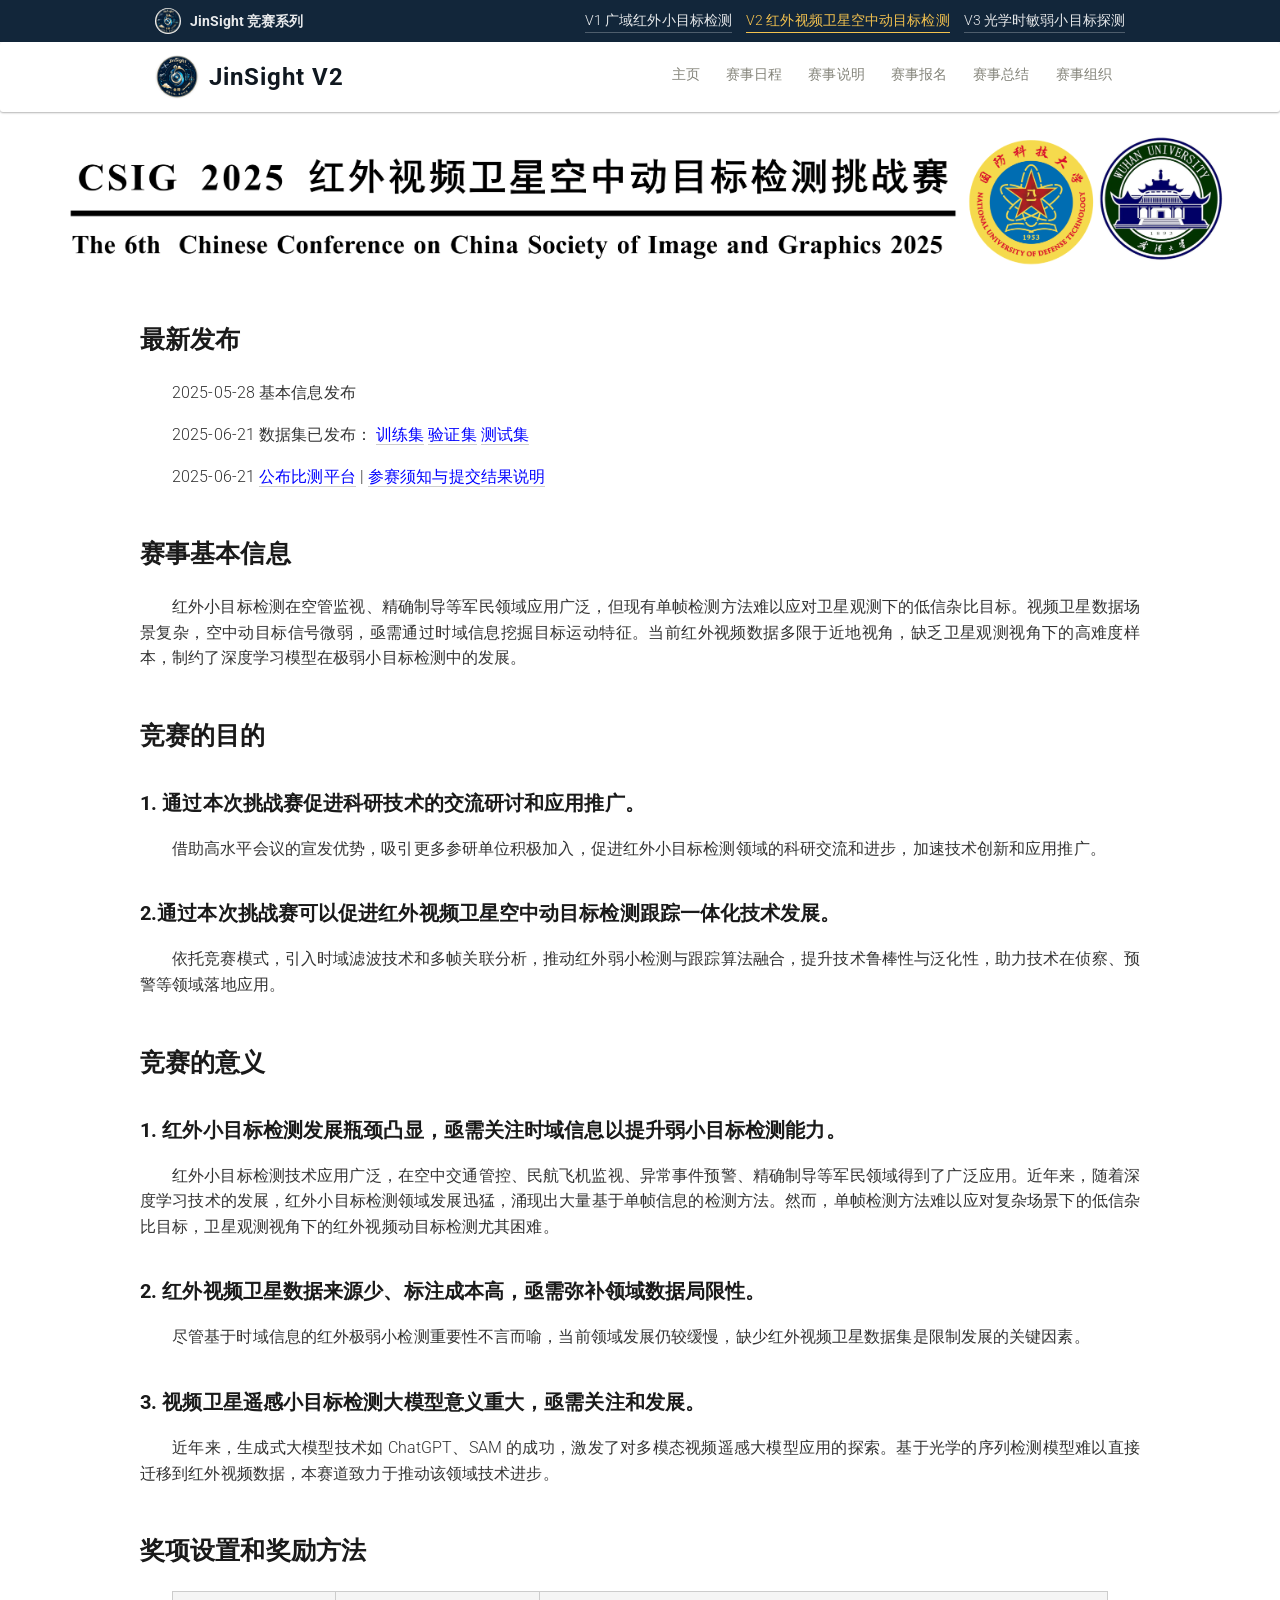
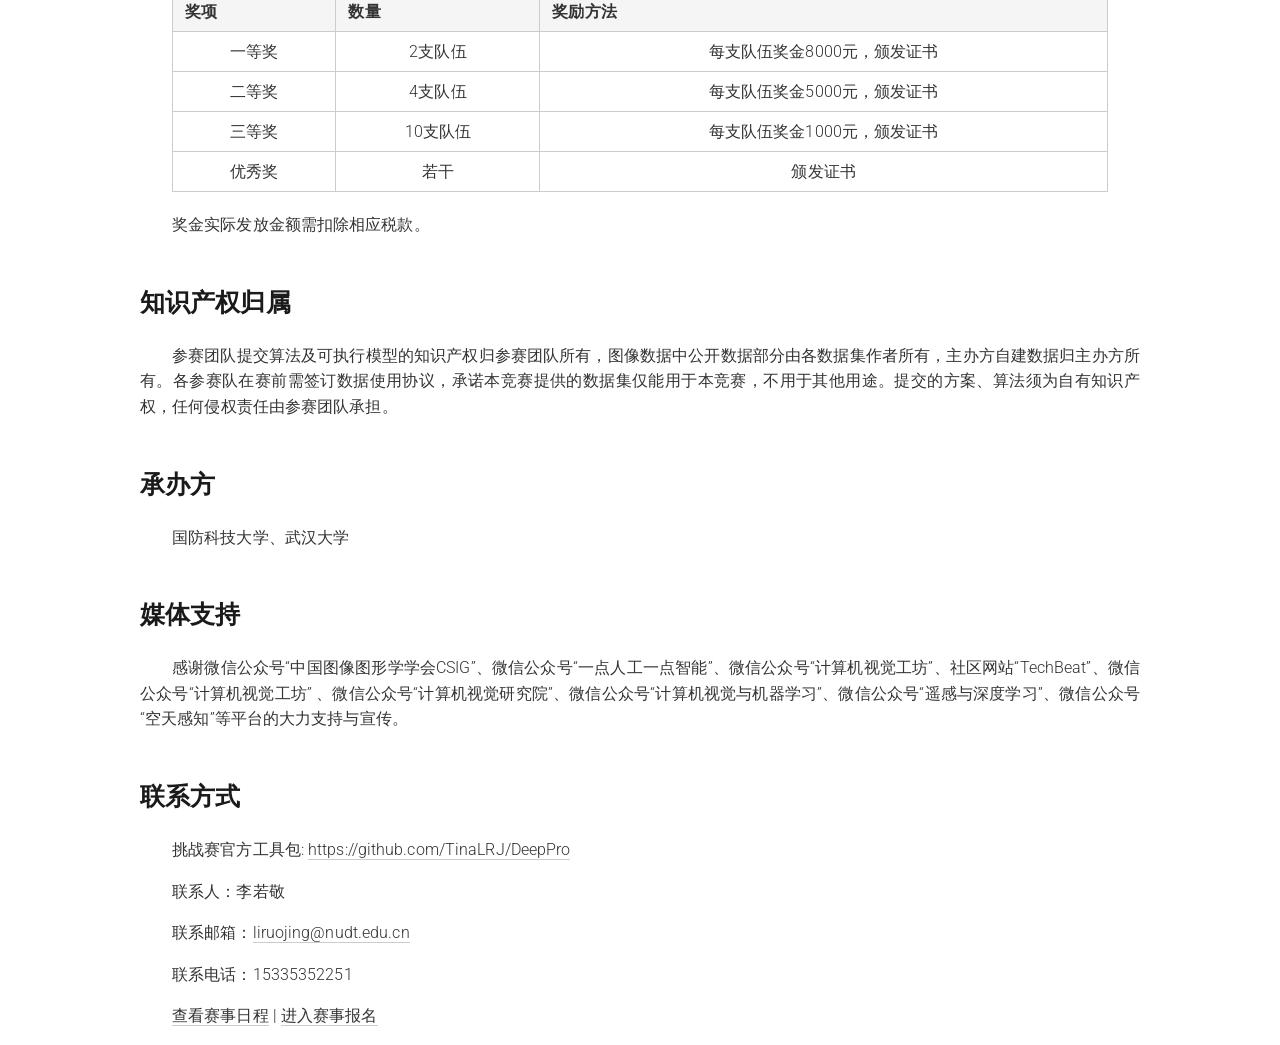
==== index.html @ 3be46d2c "Move V2 website to main root" ====
<!DOCTYPE html>
<html lang="zh">

<head>
  <meta charset="UTF-8">
  <meta http-equiv="X-UA-Compatible" content="IE=edge,chrome=1">
  <meta name="viewport" content="width=device-width, initial-scale=1.0">
  <meta name="description" content="CSIG2025红外视频卫星空中动目标检测赛道，推动红外极弱小目标检测技术发展，促进多模态遥感领域大模型研究。">
  <meta property="og:title" content="CSIG2025 广域红外小目标检测挑战赛">
  <meta property="og:site_name" content="CSIG2025">
  <meta property="og:url" content="https://jinsight-cup.github.io/JinSight-ChallengeV2/">
  <meta property="og:image" content="https://jinsight-cup.github.io/JinSight-ChallengeV1/img/og-image-2025.jpg">
  <link rel="icon" href="./img/favicon.ico" type="image/x-icon">
  <title>CSIG2025 红外视频卫星空中动目标检测赛道</title>
  <!-- CSS -->
  <link rel="stylesheet" href="./css/bootstrap.min.css">
  <link rel="stylesheet" href="./css/animate.min.css">
  <link rel="stylesheet" href="./css/lineabasic.css">
  <link rel="stylesheet" href="./css/magnific-popup.css">
  <link rel="stylesheet" href="./css/style.css">
  <link rel="stylesheet" href="./css/main.css">
  <link rel="stylesheet" href="./home.css">
  <style>
    body {
      margin: 0;
      padding: 0;
      font-family: 'Roboto', sans-serif;
      background-color: #fff;
      color: #333;
    }

    .outer-container {
      max-width: 1200px;
      margin: 0 auto;
      padding: 0 15px;
    }

    .page-content p {
      max-width: 1000px;
      margin: 0 auto 1em;
      text-indent: 2em;
      line-height: 1.6;
    }

    .page-content h2,
    .page-content h3 {
      max-width: 1000px;
      margin: 2em auto 1em;
      font-weight: bold;
    }

    #recruit {
      width: 80%;
      margin: 20px auto;
      border-collapse: collapse;
      text-align: center;
    }

    #recruit th,
    #recruit td {
      border: 1px solid #ccc;
      padding: 8px 12px;
    }

    #recruit th {
      background-color: #f5f5f5;
    }

    @media (max-width: 768px) {
      .page-content p,
      .page-content h2,
      .page-content h3,
      #recruit {
        width: 95%;
      }
    }
  </style>
</head>

<body>
  <div class="series-bar">
    <div class="series-inner">
      <span class="series-title"><img class="series-logo" src="./img/jinsight-logo/logo.png" alt="JinSight logo">JinSight 竞赛系列</span>
      <span class="series-links">
        <a href="https://jinsight-cup.github.io/JinSight-ChallengeV1/">V1 广域红外小目标检测</a>
        <a href="https://jinsight-cup.github.io/JinSight-ChallengeV2/" class="series-current">V2 红外视频卫星空中动目标检测</a>
        <a href="https://jinsight-cup.github.io/JinSight-ChallengeV3/">V3 光学时敏弱小目标探测</a>
      </span>
    </div>
  </div>
  <nav class="navbar navbar-default">
    <div class="outer-container">
      <div class="container-fluid">
        <div class="navbar-header">
          <button type="button" class="navbar-toggle collapsed" data-toggle="collapse" data-target="#navbar-collapse">
            <span class="sr-only">Toggle navigation</span>
            <span class="icon-bar"></span>
            <span class="icon-bar"></span>
            <span class="icon-bar"></span>
          </button>
<!--          <a class="navbar-brand" href="https://jinsight-cup.github.io/JinSight-ChallengeV1/" target="_blank">-->
<!--            <img src="./img/website_logo_2025.png" alt="CSIG2025 LOGO" style="height:50px;">-->
<!--          </a>-->
          <a class="navbar-brand brand-with-logo" href="./index.html"><img class="brand-logo" src="./img/jinsight-logo/logo.png" alt="JinSight V2 logo">JinSight V2</a>
        </div>
        <div class="collapse navbar-collapse" id="navbar-collapse">
          <ul class="nav navbar-nav navbar-right">
            <li><a href="./index.html">主页</a></li>
            <li><a href="./schedule/index.html">赛事日程</a></li>
            <li><a href="./intro/index.html">赛事说明</a></li>
            <li><a href="./submission/index.html">赛事报名</a></li>
            <li><a href="./results/index.html">赛事总结</a></li>
            <li><a href="./organizers/index.html">赛事组织</a></li>
          </ul>
        </div>
      </div>
    </div>
  </nav>

  <div class="outer-container">
    <div class="page-content">
      <div>
        <img src="./img/website_logo_2025.png" alt="CSIG2025 LOGO" style="width:100%;">
      </div>

      <h2>最新发布</h2>
      <p>2025-05-28 基本信息发布</p>
        <p>
            2025-06-21 数据集已发布：
            <a style="color: blue;" href="https://pan.baidu.com/s/1s5ugYU25ZF29Qvvm_X13oQ?pwd=5wxq">训练集</a>
           <a style="color: blue;" href="https://pan.baidu.com/s/1OoY5aP_RIQLrMTvSFZs2_g?pwd=5tt8">验证集</a>
           <a style="color: blue;" href="https://pan.baidu.com/s/1Gqwl_NX6y6Vs8SskQyfv3A?pwd=vc78">测试集</a>
          
          </p>
          <p>
            2025-06-21 <a style="color: blue;" href="https://codalab.lisn.upsaclay.fr/"> 公布比测平台</a>  | 
  <a style="color: blue;" href="https://github.com/TinaLRJ/DeepPro/tree/main/tools_forSatVideoIRSTD">参赛须知与提交结果说明</a>
          </p>

      <h2>赛事基本信息</h2>
      <p>红外小目标检测在空管监视、精确制导等军民领域应用广泛，但现有单帧检测方法难以应对卫星观测下的低信杂比目标。视频卫星数据场景复杂，空中动目标信号微弱，亟需通过时域信息挖掘目标运动特征。当前红外视频数据多限于近地视角，缺乏卫星观测视角下的高难度样本，制约了深度学习模型在极弱小目标检测中的发展。</p>

      <h2 id="Purpose">竞赛的目的</h2>
      <h3>1. 通过本次挑战赛促进科研技术的交流研讨和应用推广。</h3>
      <p>借助高水平会议的宣发优势，吸引更多参研单位积极加入，促进红外小目标检测领域的科研交流和进步，加速技术创新和应用推广。</p>
      <h3>2.通过本次挑战赛可以促进红外视频卫星空中动目标检测跟踪一体化技术发展。</h3>
      <p>依托竞赛模式，引入时域滤波技术和多帧关联分析，推动红外弱小检测与跟踪算法融合，提升技术鲁棒性与泛化性，助力技术在侦察、预警等领域落地应用。</p>

      <h2 id="Significance">竞赛的意义</h2>
      <h3>1. 红外小目标检测发展瓶颈凸显，亟需关注时域信息以提升弱小目标检测能力。</h3>
      <p>红外小目标检测技术应用广泛，在空中交通管控、民航飞机监视、异常事件预警、精确制导等军民领域得到了广泛应用。近年来，随着深度学习技术的发展，红外小目标检测领域发展迅猛，涌现出大量基于单帧信息的检测方法。然而，单帧检测方法难以应对复杂场景下的低信杂比目标，卫星观测视角下的红外视频动目标检测尤其困难。</p>
      <h3>2. 红外视频卫星数据来源少、标注成本高，亟需弥补领域数据局限性。</h3>
      <p>尽管基于时域信息的红外极弱小检测重要性不言而喻，当前领域发展仍较缓慢，缺少红外视频卫星数据集是限制发展的关键因素。</p>
      <h3>3. 视频卫星遥感小目标检测大模型意义重大，亟需关注和发展。</h3>
      <p>近年来，生成式大模型技术如 ChatGPT、SAM 的成功，激发了对多模态视频遥感大模型应用的探索。基于光学的序列检测模型难以直接迁移到红外视频数据，本赛道致力于推动该领域技术进步。</p>

      <h2 id="Award">奖项设置和奖励方法</h2>
      <table id="recruit">
        <tr>
          <th>奖项</th>
          <th>数量</th>
          <th>奖励方法</th>
        </tr>
        <tr>
          <td>一等奖</td>
          <td>2支队伍</td>
          <td>每支队伍奖金8000元，颁发证书</td>
        </tr>
        <tr>
          <td>二等奖</td>
          <td>4支队伍</td>
          <td>每支队伍奖金5000元，颁发证书</td>
        </tr>
        <tr>
          <td>三等奖</td>
          <td>10支队伍</td>
          <td>每支队伍奖金1000元，颁发证书</td>
        </tr>
        <tr>
          <td>优秀奖</td>
          <td>若干</td>
          <td>颁发证书</td>
        </tr>
      </table>
            <p>奖金实际发放金额需扣除相应税款。</p>
      <h2 id="IntellectualProperty">知识产权归属</h2>
      <p>参赛团队提交算法及可执行模型的知识产权归参赛团队所有，图像数据中公开数据部分由各数据集作者所有，主办方自建数据归主办方所有。各参赛队在赛前需签订数据使用协议，承诺本竞赛提供的数据集仅能用于本竞赛，不用于其他用途。提交的方案、算法须为自有知识产权，任何侵权责任由参赛团队承担。</p>

      <h2 id="OrganizersAndSponsors">承办方</h2>
      <p>国防科技大学、武汉大学</p>

       <h2 id="MeidoSponsors">媒体支持</h2>
      <p>感谢微信公众号“中国图像图形学学会CSIG”、微信公众号“一点人工一点智能”、微信公众号“计算机视觉工坊”、社区网站“TechBeat”、微信公众号“计算机视觉工坊”
、微信公众号“计算机视觉研究院”、微信公众号“计算机视觉与机器学习”、微信公众号“遥感与深度学习”、微信公众号“空天感知”等平台的大力支持与宣传。</p>
      
      <h2>联系方式</h2>
      <p>
       挑战赛官方工具包: <a href="https://github.com/TinaLRJ/DeepPro">https://github.com/TinaLRJ/DeepPro</a> <p>
      <p>联系人：李若敬<br></p>
        <p>联系邮箱：<a href="mailto:liruojing@nudt.edu.cn">liruojing@nudt.edu.cn</a><br></p>
        <p>联系电话：15335352251</p>
      <p>
  <a href="./schedule/index.html">查看赛事日程</a> | 
  <a href="./submission/index.html">进入赛事报名</a>
</p>
    </div>
  </div>

  <!-- JS -->
  <script src="./js/jquery.min.js"></script>
  <script src="./js/bootstrap.min.js"></script>
</body>

</html>
---- css/lineabasic.css ----
@charset "UTF-8";

@font-face {
  font-family: "linea-basic-10";
  src:url("../../fonts/linea-basic-10.eot");
  src:url("../fonts/linea-basic-10.eot?#iefix") format("embedded-opentype"),
    url("../../fonts/linea-basic-10.woff") format("woff"),
    url("../../fonts/linea-basic-10.ttf") format("truetype"),
    url("../../fonts/linea-basic-10.svg#linea-basic-10") format("svg");
  font-weight: normal;
  font-style: normal;

}

[data-icon]:before {
  font-family: "linea-basic-10" !important;
  content: attr(data-icon);
  font-style: normal !important;
  font-weight: normal !important;
  font-variant: normal !important;
  text-transform: none !important;
  speak: none;
  line-height: 1;
  -webkit-font-smoothing: antialiased;
  -moz-osx-font-smoothing: grayscale;
}

[class^="icon-"]:before,
[class*=" icon-"]:before {
  font-family: "linea-basic-10" !important;
  font-style: normal !important;
  font-weight: normal !important;
  font-variant: normal !important;
  text-transform: none !important;
  speak: none;
  line-height: 1;
  -webkit-font-smoothing: antialiased;
  -moz-osx-font-smoothing: grayscale;
}

.icon-basic-accelerator:before {
  content: "a";
}
.icon-basic-alarm:before {
  content: "b";
}
.icon-basic-anchor:before {
  content: "c";
}
.icon-basic-anticlockwise:before {
  content: "d";
}
.icon-basic-archive:before {
  content: "e";
}
.icon-basic-archive-full:before {
  content: "f";
}
.icon-basic-ban:before {
  content: "g";
}
.icon-basic-battery-charge:before {
  content: "h";
}
.icon-basic-battery-empty:before {
  content: "i";
}
.icon-basic-battery-full:before {
  content: "j";
}
.icon-basic-battery-half:before {
  content: "k";
}
.icon-basic-bolt:before {
  content: "l";
}
.icon-basic-book:before {
  content: "m";
}
.icon-basic-book-pen:before {
  content: "n";
}
.icon-basic-book-pencil:before {
  content: "o";
}
.icon-basic-bookmark:before {
  content: "p";
}
.icon-basic-calculator:before {
  content: "q";
}
.icon-basic-calendar:before {
  content: "r";
}
.icon-basic-cards-diamonds:before {
  content: "s";
}
.icon-basic-cards-hearts:before {
  content: "t";
}
.icon-basic-case:before {
  content: "u";
}
.icon-basic-chronometer:before {
  content: "v";
}
.icon-basic-clessidre:before {
  content: "w";
}
.icon-basic-clock:before {
  content: "x";
}
.icon-basic-clockwise:before {
  content: "y";
}
.icon-basic-cloud:before {
  content: "z";
}
.icon-basic-clubs:before {
  content: "A";
}
.icon-basic-compass:before {
  content: "B";
}
.icon-basic-cup:before {
  content: "C";
}
.icon-basic-diamonds:before {
  content: "D";
}
.icon-basic-display:before {
  content: "E";
}
.icon-basic-download:before {
  content: "F";
}
.icon-basic-exclamation:before {
  content: "G";
}
.icon-basic-eye:before {
  content: "H";
}
.icon-basic-eye-closed:before {
  content: "I";
}
.icon-basic-female:before {
  content: "J";
}
.icon-basic-flag1:before {
  content: "K";
}
.icon-basic-flag2:before {
  content: "L";
}
.icon-basic-floppydisk:before {
  content: "M";
}
.icon-basic-folder:before {
  content: "N";
}
.icon-basic-folder-multiple:before {
  content: "O";
}
.icon-basic-gear:before {
  content: "P";
}
.icon-basic-geolocalize-01:before {
  content: "Q";
}
.icon-basic-geolocalize-05:before {
  content: "R";
}
.icon-basic-globe:before {
  content: "S";
}
.icon-basic-gunsight:before {
  content: "T";
}
.icon-basic-hammer:before {
  content: "U";
}
.icon-basic-headset:before {
  content: "V";
}
.icon-basic-heart:before {
  content: "W";
}
.icon-basic-heart-broken:before {
  content: "X";
}
.icon-basic-helm:before {
  content: "Y";
}
.icon-basic-home:before {
  content: "Z";
}
.icon-basic-info:before {
  content: "0";
}
.icon-basic-ipod:before {
  content: "1";
}
.icon-basic-joypad:before {
  content: "2";
}
.icon-basic-key:before {
  content: "3";
}
.icon-basic-keyboard:before {
  content: "4";
}
.icon-basic-laptop:before {
  content: "5";
}
.icon-basic-life-buoy:before {
  content: "6";
}
.icon-basic-lightbulb:before {
  content: "7";
}
.icon-basic-link:before {
  content: "8";
}
.icon-basic-lock:before {
  content: "9";
}
.icon-basic-lock-open:before {
  content: "!";
}
.icon-basic-magic-mouse:before {
  content: "\"";
}
.icon-basic-magnifier:before {
  content: "#";
}
.icon-basic-magnifier-minus:before {
  content: "$";
}
.icon-basic-magnifier-plus:before {
  content: "%";
}
.icon-basic-mail:before {
  content: "&";
}
.icon-basic-mail-multiple:before {
  content: "'";
}
.icon-basic-mail-open:before {
  content: "(";
}
.icon-basic-mail-open-text:before {
  content: ")";
}
.icon-basic-male:before {
  content: "*";
}
.icon-basic-map:before {
  content: "+";
}
.icon-basic-message:before {
  content: ",";
}
.icon-basic-message-multiple:before {
  content: "-";
}
.icon-basic-message-txt:before {
  content: ".";
}
.icon-basic-mixer2:before {
  content: "/";
}
.icon-basic-mouse:before {
  content: ":";
}
.icon-basic-notebook:before {
  content: ";";
}
.icon-basic-notebook-pen:before {
  content: "<";
}
.icon-basic-notebook-pencil:before {
  content: "=";
}
.icon-basic-paperplane:before {
  content: ">";
}
.icon-basic-pencil-ruler:before {
  content: "?";
}
.icon-basic-pencil-ruler-pen:before {
  content: "@";
}
.icon-basic-photo:before {
  content: "[";
}
.icon-basic-picture:before {
  content: "]";
}
.icon-basic-picture-multiple:before {
  content: "^";
}
.icon-basic-pin1:before {
  content: "_";
}
.icon-basic-pin2:before {
  content: "`";
}
.icon-basic-postcard:before {
  content: "{";
}
.icon-basic-postcard-multiple:before {
  content: "|";
}
.icon-basic-printer:before {
  content: "}";
}
.icon-basic-question:before {
  content: "~";
}
.icon-basic-rss:before {
  content: "\\";
}
.icon-basic-server:before {
  content: "\e000";
}
.icon-basic-server2:before {
  content: "\e001";
}
.icon-basic-server-cloud:before {
  content: "\e002";
}
.icon-basic-server-download:before {
  content: "\e003";
}
.icon-basic-server-upload:before {
  content: "\e004";
}
.icon-basic-settings:before {
  content: "\e005";
}
.icon-basic-share:before {
  content: "\e006";
}
.icon-basic-sheet:before {
  content: "\e007";
}
.icon-basic-sheet-multiple:before {
  content: "\e008";
}
.icon-basic-sheet-pen:before {
  content: "\e009";
}
.icon-basic-sheet-pencil:before {
  content: "\e00a";
}
.icon-basic-sheet-txt:before {
  content: "\e00b";
}
.icon-basic-signs:before {
  content: "\e00c";
}
.icon-basic-smartphone:before {
  content: "\e00d";
}
.icon-basic-spades:before {
  content: "\e00e";
}
.icon-basic-spread:before {
  content: "\e00f";
}
.icon-basic-spread-bookmark:before {
  content: "\e010";
}
.icon-basic-spread-text:before {
  content: "\e011";
}
.icon-basic-spread-text-bookmark:before {
  content: "\e012";
}
.icon-basic-star:before {
  content: "\e013";
}
.icon-basic-tablet:before {
  content: "\e014";
}
.icon-basic-target:before {
  content: "\e015";
}
.icon-basic-todo:before {
  content: "\e016";
}
.icon-basic-todo-pen:before {
  content: "\e017";
}
.icon-basic-todo-pencil:before {
  content: "\e018";
}
.icon-basic-todo-txt:before {
  content: "\e019";
}
.icon-basic-todolist-pen:before {
  content: "\e01a";
}
.icon-basic-todolist-pencil:before {
  content: "\e01b";
}
.icon-basic-trashcan:before {
  content: "\e01c";
}
.icon-basic-trashcan-full:before {
  content: "\e01d";
}
.icon-basic-trashcan-refresh:before {
  content: "\e01e";
}
.icon-basic-trashcan-remove:before {
  content: "\e01f";
}
.icon-basic-upload:before {
  content: "\e020";
}
.icon-basic-usb:before {
  content: "\e021";
}
.icon-basic-video:before {
  content: "\e022";
}
.icon-basic-watch:before {
  content: "\e023";
}
.icon-basic-webpage:before {
  content: "\e024";
}
.icon-basic-webpage-img-txt:before {
  content: "\e025";
}
.icon-basic-webpage-multiple:before {
  content: "\e026";
}
.icon-basic-webpage-txt:before {
  content: "\e027";
}
.icon-basic-world:before {
  content: "\e028";
}
---- css/style.css ----
/*  Revolution Slider */
@import url("sliders/pe-icon-7-stroke.css");
@import url("sliders/settings.css");
@import url("sliders/layers.css");
@import url("sliders/navigation.css");

/*  Owl Slider */
@import url("sliders/owl.carousel.css");

/* JinSight series bar */
.series-bar {
  background: #12263a;
  color: rgba(255, 255, 255, 0.9);
  font-size: 14px;
}

.series-inner {
  display: flex;
  flex-wrap: wrap;
  gap: 10px 20px;
  align-items: center;
  justify-content: space-between;
  max-width: 1000px;
  margin: 0 auto;
  padding: 8px 15px;
}

.series-title {
  display: inline-flex;
  gap: 9px;
  align-items: center;
  font-weight: 700;
  letter-spacing: 0;
}

.series-logo {
  width: 26px;
  height: 26px;
  object-fit: contain;
  border-radius: 50%;
}

.series-links {
  display: flex;
  flex-wrap: wrap;
  gap: 14px;
}

.series-links a {
  color: rgba(255, 255, 255, 0.9);
  border-bottom: 1px solid rgba(255, 255, 255, 0.25);
}

.series-links a:hover,
.series-links a.series-current {
  color: #f2c14e;
  border-bottom-color: #f2c14e;
}

.navbar-brand.brand-with-logo {
  display: inline-flex;
  gap: 10px;
  align-items: center;
  height: 70px;
  padding: 0;
  color: #18222d;
  font-size: 24px;
  font-weight: 700;
  letter-spacing: 0;
}

.navbar > .outer-container,
.navbar > .container {
  max-width: 1000px;
  padding-left: 15px;
  padding-right: 15px;
}

.navbar > .outer-container .container-fluid {
  padding-left: 0;
  padding-right: 0;
}

.navbar > .container > .row {
  margin-left: 0;
  margin-right: 0;
}

.navbar .navbar-header {
  margin-left: 0;
  margin-right: 0;
}

.brand-logo {
  width: 44px;
  height: 44px;
  object-fit: contain;
  border-radius: 50%;
  flex: 0 0 auto;
}

@media (max-width: 768px) {
  .series-inner {
    align-items: flex-start;
    flex-direction: column;
  }
}
---- css/main.css ----
body {
  font-size: 16px;
  line-height: 23px;
  font-weight: 300;
  -webkit-font-smoothing: subpixel-antialiased;
  color: #333;
  /* padding-top: 70px; */
}

body *::selection {
  background: #e67e22;
  color: #fff;
}

.container {
  max-width: 980px;
}

.top-strip {
  background-color: #000;
  height: 0.25em;
  width: 100%;
}

h1,h2,h3 {
  color: #1a1a1a;
  font-weight: 300;
}

h1 {
  margin: 0 0 10px;
  font-size: 30px;
  line-height: 35px;
}

h2 {
  margin: 0 0 10px;
  font-size: 25px;
  line-height: 30px;
}

h3 {
  margin: 0;
  font-size: 20px;
  line-height: 25px;
}

.page-header {
  margin-top: 20px;
  /*border-color: #3498db;*/
}

p.authors {
  margin-bottom: 5px;
  color: #808080;
  font-size: 20px;
}

p.authors a {
  border-color: #dedede;
}

img {
  max-width: 100%;
}

p {
  text-align: justify;
}

a {
  text-decoration: none;
  border-bottom: 1px solid #ccc;
  color: inherit;
}

.navbar a {
  border-bottom: 0;
}

p.lead.authors a {
  border-bottom: none;
}

a:hover, a:focus {
  color: inherit;
  text-decoration: none;
}

.thumb {
  margin: 20px 0;
  border: 1px solid #808080;
}

pre {
  color: #333;
  font-size: 12px;
  line-height: 17px;
}

#vimeo-embed {
  position: relative;
  padding-bottom: 56.25%;
  height: 0;
  overflow: hidden;
  max-width: 100%;
  height: auto;
}

#vimeo-embed iframe,
#vimeo-embed object,
#vimeo-embed embed {
  position: absolute;
  top: 0;
  left: 0;
  width: 100%;
  height: 100%;
}

.people-pic {
  max-width: 125px;
  max-height: 125px;
}

.people-name {
  margin: 5px 0 10px;
}

.people-name h6 {
  margin: 2px 0;
  font-weight: 300;
  font-size: 11px;
}

#sequence {
  height: 70px;
}

#legend {
  padding: 10px 0 0 3px;
}

#sequence text, #legend text {
  font-weight: 300;
  fill: #fff;
}

#chart {
  position: relative;
  border-right: 1px solid #eee;
}

#chart path {
  stroke: #fff;
}

#explanation {
  position: absolute;
  top: 240px;
  left: 180px;
  width: 140px;
  text-align: center;
  color: #666;
  z-index: -1;
}

#percentage {
  font-size: 2.5em;
}

.sponsor img {
  max-height: 150px;
  max-width: 350px;
  /*border: 1px solid black;*/
  padding: 10px;
  margin-right: 20px;

}

.vid-container {
  position: relative;
  height: 0;
  overflow: hidden;
  padding-bottom: 56.25%;
}

.vid-container iframe {
  position: absolute;
  top:0;
  left: 0;
  width: 100%;
  height: 100%;
}
.col1{

  width: 940px;
  height: 280px;
}
.origans{
  margin-left: 13% !important;
}
.img-circle{
  margin-bottom: 10px;
}

.grid-container {
  display: grid;
  grid-template-columns: repeat(auto-fill, minmax(200px, 1fr));
  grid-gap: 20px;

}

.grid-item {
  display: flex;
  flex-direction: column;
  align-items: center;

}

.uili{
  margin-left: 60px;
}

.member-name1, .member-name2, .member-name3, .member-name5 {
  text-transform: uppercase;
  text-align: center;
  margin: 1.625em 0;
  font-weight: bold;
}
.member-name::before {
  content: attr(data-text);
  position: relative;
  display: table;
  margin: 1.5em auto;
  font-size: 0.625em;
  line-height: 1;
  font-weight: normal;
  color: #838379;
}
.member-name2::after, .member-name2::after, .member-name3::after, .member-name5::after {
  content: "";
  display: table;
  margin: 1.5em auto;
  width: 3em;
  height: 1px;
  background-color: #101820;
}  
.member-name2::after, .member-name3::after, .member-name5::after {
  content: "";
  display: table;
  margin: 1.5em auto;
  margin-left: 8em;
  width: 3em;
  height: 1px;
  background-color: #101820;
}

.member-name2::before {
  content: attr(data-text);
  position: relative;
  display: table;
  margin: 1.5em auto;
  margin-left: -2em;
  font-size: 0.625em;
  line-height: 1;
  font-weight: normal;
  color: #838379;
}
.member-name3::before {
  content: attr(data-text);
  position: relative;
  display: table;
  margin: 1.5em auto;
  margin-left: 1.5em;
  font-size: 0.625em;
  line-height: 1;
  font-weight: normal;
  color: #838379;
}
.member-name5::before {
  content: attr(data-text);
  position: relative;
  display: table;
  margin: 1.5em auto;
  margin-left: -5em;
  font-size: 0.625em;
  line-height: 1;
  font-weight: normal;
  color: #838379;
}

/* ==================================
   Preloader
   ================================== */
.preloader{
  background: #fff none repeat scroll 0 0;
  display: block;
  height: 100%;
  position: fixed;
  width: 100%;
  z-index: 999999999;
}
.preloader10 {
    display: inline-block;
    height: 20px;
    left: 50%;
    margin-left: -20px;
    margin-top: -10px;
    padding: 0;
    position: absolute;
    text-align: left;
    top: 50%;
    width: 40px;
}
.preloader10 span {
   position:absolute;
   display:inline-block;
   width:20px;
   height:20px;
   border-radius:100%;
   background:#ffd300;
   -webkit-animation:preloader10 0.7s linear infinite alternate;
   animation:preloader10 0.7s linear infinite alternate;
}
.preloader10 span:last-child {
   animation-delay:-0.7s;
   -webkit-animation-delay:-0.7s;
   margin-left:20px;
   background:#0096ff;
}
@keyframes preloader10 {
   0% {transform: scale(0, 0);}
   100% {transform: scale(1, 1);}
}
@-webkit-keyframes preloader10 {
   0% {-webkit-transform: scale(0, 0);}
   100% {-webkit-transform: scale(1, 1);}
}

/* ==================================
   Google map
   ================================== */
.map {
  position: relative;
  width: 100%;
  height: 8em;
  text-align: center;
  overflow: hidden;
  -webkit-transition: all 300ms ease-out;
  -moz-transition: all 300ms ease-out;
  -o-transition: all 300ms ease-out;
  transition: all 300ms ease-out;
}
#my-map {
  width: 100%;
  height: 20em;
}
.show-map {
  position: absolute;
  top: 0;
  left: 0;
  width: 100%;
  height: 100%;
  padding: 0.25em 0;
  display: -webkit-box;
  display: -webkit-flex;
  -webkit-box-pack: center;
  -webkit-box-align: center;
  -webkit-align-items: center;
  -webkit-justify-content: center;
  display: flex;
  justify-content: center;
  align-items: center;
  background-color: rgba(33, 39, 33, 0.8);
  z-index: 2;
  cursor: pointer;
}
.show-map span,
.show-map i {
  display: block;
  color: #ffffff;
}
.opened {
  height: 20em;
}
.opened .show-map {
  position: absolute;
  top: 0;
  left: 0;
  width: 100%;
  height: auto;
  display: table;
  text-align: center;
  z-index: 2;
}

/* ==================================
   Navbar
   ================================== */
.nav > li > a{
  padding-left: 13px;
  padding-right: 13px;
}
.navbar-default .navbar-nav > .open > a, .navbar-default .navbar-nav > .open > a:hover, .navbar-default .navbar-nav > .open > a:focus{
  background-color: transparent;
  color: #ffffff;
}
.navbar-default {
  background-color: #ffffff;
  border-color: #E7E7E7;
  padding: 0;
  -webkit-transition: all 300ms ease-out;
  -moz-transition: all 300ms ease-out;
  -o-transition: all 300ms ease-out;
  transition: all 300ms ease-out;
}
.navbar-default .navbar-brand {
  color: #101820;
  letter-spacing: 1px;
}
.navbar-default .navbar-brand:hover {
  color: #fed141;
}
.navbar-default .navbar-nav > li > .dropdown-menu {
  margin-top: 0;
  border-top-left-radius: 4px;
  border-top-right-radius: 4px;
}
.navbar-default .navbar-nav > li > a {
  color: #838379;
  font-size: 14px;
  text-transform: uppercase;
}
.navbar-default .navbar-nav > li > a:hover,
.navbar-default .navbar-nav > li > a:focus {
  color: #101820;
}
.navbar-default .navbar-nav > .active > a,
.navbar-default .navbar-nav > .active > a:hover,
.navbar-default .navbar-nav > .active > a:focus {
  color: #FFD300;
  background-color: transparent;
}
.navbar-default .navbar-nav > li.active:first-child > a {
  color: #FFD300;
}


.is-blue .navbar-brand {
  color: #101820;
  letter-spacing: 1px;
}
.is-blue .navbar-brand:hover {
  color: #0096ff;
}
.is-blue .navbar-nav > li > .dropdown-menu {
  margin-top: 0;
  border-top-left-radius: 4px;
  border-top-right-radius: 4px;
}
.is-blue .navbar-nav > li > a {
  color: #838379;
  font-size: 12px;
  text-transform: uppercase;
}
.is-blue .navbar-nav > li > a:hover,
.is-blue .navbar-nav > li > a:focus {
  color: #0096ff;
}
.is-blue .navbar-nav > .active > a,
.is-blue .navbar-nav > .active > a:hover,
.is-blue .navbar-nav > .active > a:focus {
  color: #0096ff;
  background-color: transparent;
}
.is-blue .navbar-nav > li.active:first-child > a {
  color: #0096ff;
}
.navbar-default .dropdown-menu {
    background: #fff none repeat scroll 0 0;
    /* border-radius: 0 !important; */
    color: #000;
    font-size: 12px;
    min-width: 125px;
    padding: 5px 0;
}
.navbar-default .dropdown-menu > li > a {
  padding: 6px 20px;
  
}
.navbar-default .dropdown-menu > li > a:hover {
  background: none;
  color: #000;
}
@media only screen and (min-width: 991px) {
  .is-transparent {
    background-color: transparent;
    border-color: transparent;
    padding: 1em;
    z-index: 999;
  }
  .is-transparent .navbar-brand {
    color: #ffffff;
  }
  .is-transparent .navbar-brand:hover {
    color: #fed141;
  }
  .is-transparent .navbar-nav > li > a {
    color: #ffffff;
    opacity: 0.7;
  }
  .is-transparent .navbar-nav > li > a:hover,
  .is-transparent .navbar-nav > li > a:focus {
    color: #ffffff;
    opacity: 1;
  }
  .is-transparent .dropdown-menu > li > a {
    color: #838379;
    opacity: 0.7;
  }
  .is-transparent .dropdown-menu > li > a:hover {
    color: #838379;
    opacity: 1;
  }
  .has-dropdown {
    position: relative;
  }
  .navbar-right .has-dropdown > .dropdown-menu {
    right: 100%;
    top: -25%;
  }

.is-blue .navbar-nav > li > a:hover,
.is-blue .navbar-nav > li > a:focus {
    color: #0096ff;
    opacity: 1;
  }
  .is-blue .dropdown-menu > li > a {
    color: #0096ff;
    opacity: 0.7;
  }
  .is-blue .dropdown-menu > li > a:hover {
    color: #0096ff;
    opacity: 1;
}
}
.dropdown:hover > .dropdown-menu {
  display: block;
}
.has-dropdown:hover > .dropdown-menu {
  display: block;
}

/* ==================================
   Header                   
   ================================== */
.header {
  position: relative;
  display: -webkit-box;
  display: -moz-box;
  display: -ms-flexbox;
  display: -webkit-flex;
  -webkit-box-align: center;
  -webkit-align-items: center;
  -webkit-justify-content: center;
  -ms-flex-flow: column wrap;
  display: flex;
  justify-content: center;
  align-items: center;
  width: 100%;
  height: 40%;
  min-height: 40vh;
  padding: 2em;
  text-align: center;
  color: #ffffff;
  background: url(../img/backgrounds/parallax-1.jpg) no-repeat scroll center center #c8c9c7;
  background-size: cover;
}
.header::before {
  content: "";
  position: absolute;
  top: 0;
  left: 0;
  width: 100%;
  height: 100%;
  display: block;
  background-color: #3d3935;
  opacity: 0.3;
}
.header .button {
  margin-bottom: 0;
}
.hero {
  height: 100%;
  min-height: 100vh;
  background: url(../img/backgrounds/slider-1.jpg) no-repeat scroll center center #c8c9c7;
  background-size: cover;
}
.banner {
  z-index: 2;
}
.banner h1{
  font-size: 60px;
  font-weight: bold;
}
.banner p {
  color: inherit;
  font-size: 18px;
}
.banner .btn {
  margin-top: 1em;
}
.scroll-down {
  position: absolute;
  right: 0;
  bottom: 1em;
  left: 0;
  margin: auto;
  display: block;
  width: 2em;
  height: 2em;
}
.scroll-down:hover {
  -webkit-animation: simAnim 1s infinite;
  animation: simAnim 1s infinite;
}
@-webkit-keyframes simAnim {
  from {
    bottom: 1em;
  }
  to {
    bottom: 0;
  }
}
@keyframes simAnim {
  from {
    bottom: 1em;
  }
  to {
    bottom: 0;
  }
}
@media only screen and (max-width: 40em) {
  .header {
    min-height: 75%;
    height: auto;
  }
  .hero {
    min-height: 100%;
  }
}
/* ==================================
   Sliders
   ================================== */
.revolution-home{
  position: relative;
  margin:0px;
  padding: 0px;
  z-index: 99;
}
/* ==================================
   About
   ================================== */
.about {
  width: 100%;
  height: auto;
  padding: 4em 0 0;
  text-align: center;
  background: none no-repeat scroll center center #ffffff;
}
.mockup {
  overflow: hidden;
}
.mockup img {
  margin-top: -4em;
  /*only demo*/
}
.about .section-header p{
  font-size: 18px;
}

.sponsorsa {
  text-decoration: none !important;
  display: inline-block;
  border-bottom: none;
}
---- home.css ----
.grade{
    margin-top: 30px;
}
.span1{
    margin-left: 20%;
}
.span2{
    margin-left: 32%;
}
.span3{
    margin-left: 28%;
}
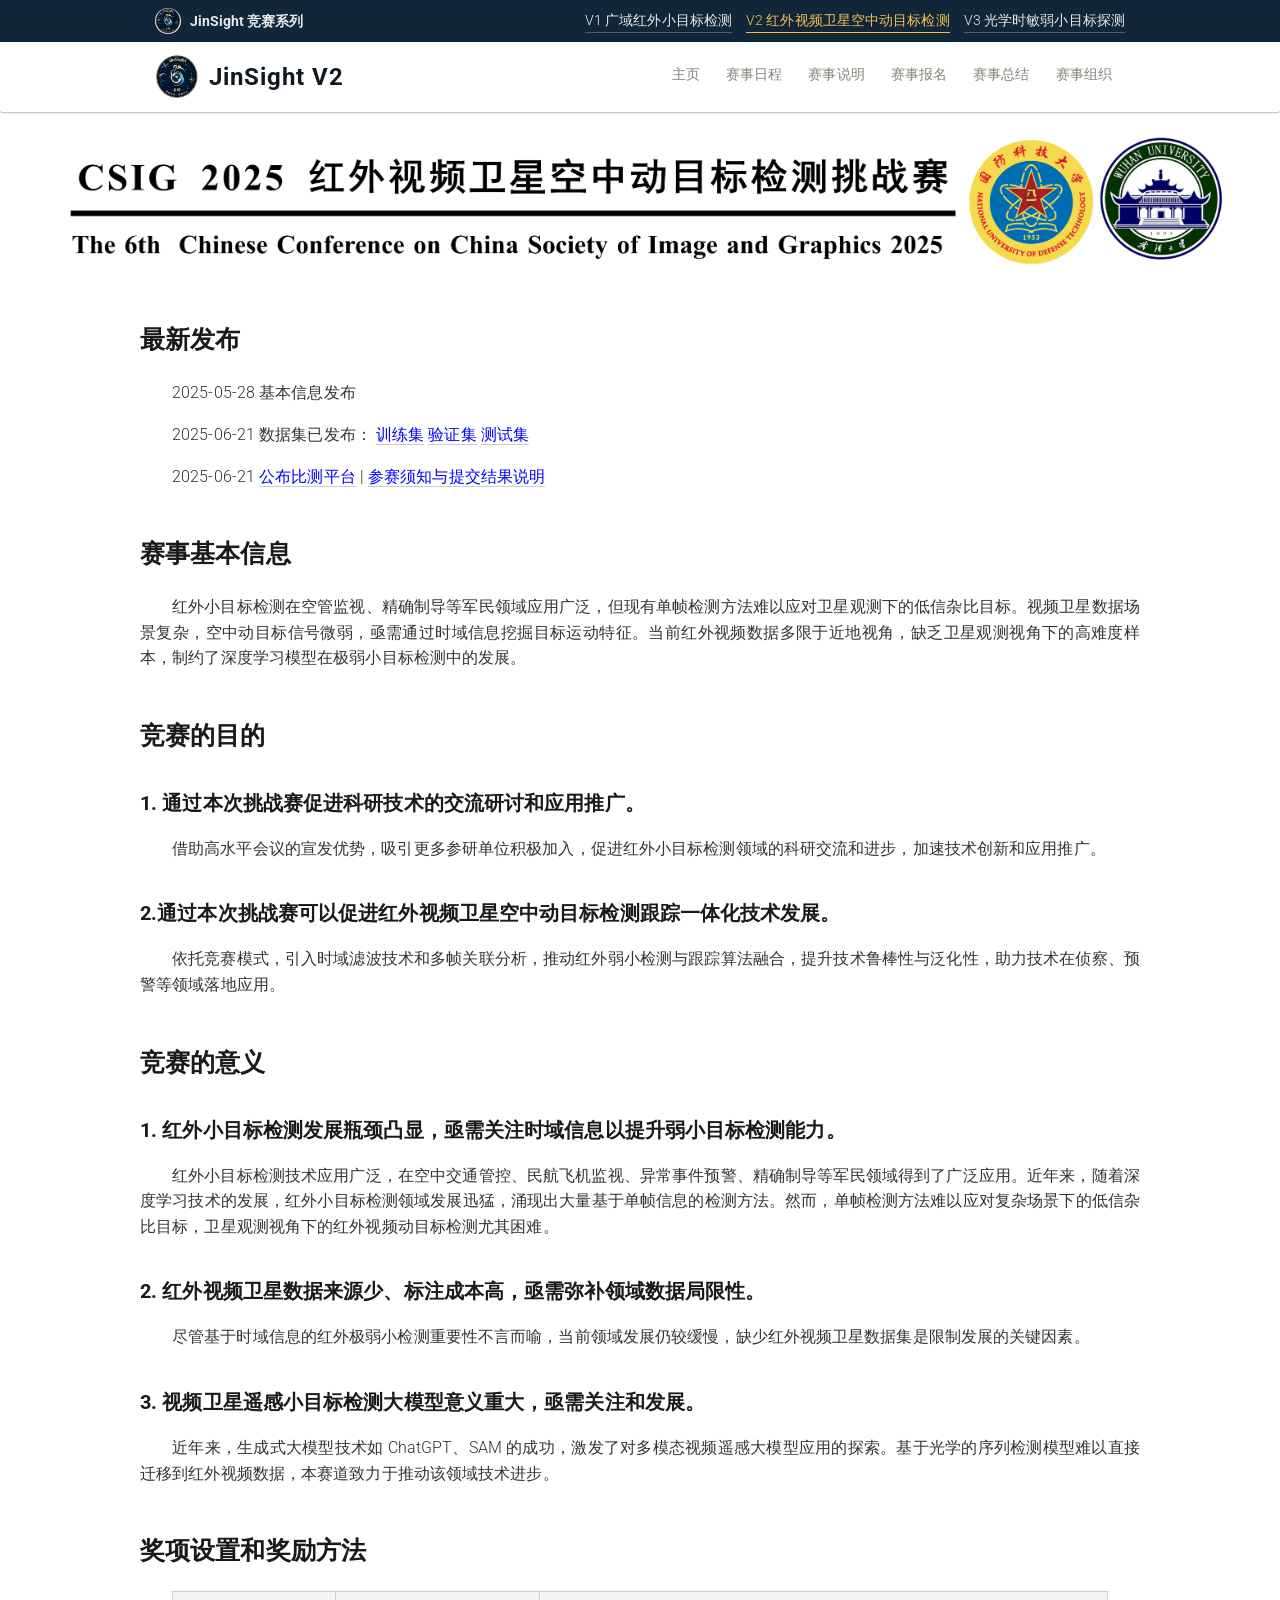
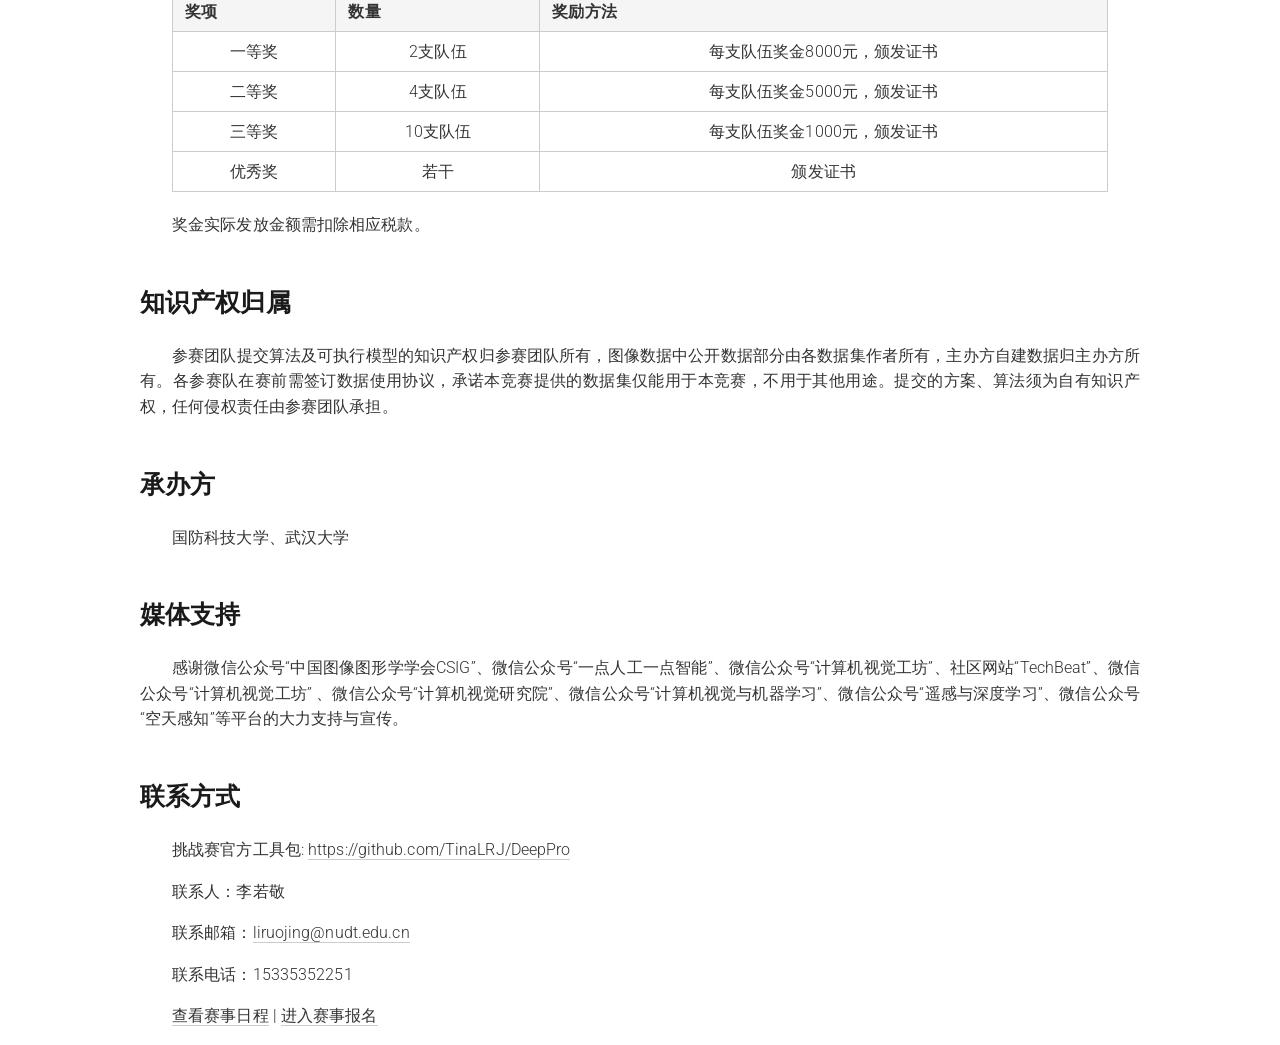
==== commit 7111e75e: "Use updated JinSight logo" ====
--- a/index.html
+++ b/index.html
@@ -80,7 +80,7 @@
 <body>
   <div class="series-bar">
     <div class="series-inner">
-      <span class="series-title"><img class="series-logo" src="./img/jinsight-logo/logo.png" alt="JinSight logo">JinSight 竞赛系列</span>
+      <span class="series-title"><img class="series-logo" src="./img/jinsight-logo/logo2-1-no-grid.png" alt="JinSight logo">JinSight 竞赛系列</span>
       <span class="series-links">
         <a href="https://jinsight-cup.github.io/JinSight-ChallengeV1/">V1 广域红外小目标检测</a>
         <a href="https://jinsight-cup.github.io/JinSight-ChallengeV2/" class="series-current">V2 红外视频卫星空中动目标检测</a>
@@ -101,7 +101,7 @@
 <!--          <a class="navbar-brand" href="https://jinsight-cup.github.io/JinSight-ChallengeV1/" target="_blank">-->
 <!--            <img src="./img/website_logo_2025.png" alt="CSIG2025 LOGO" style="height:50px;">-->
 <!--          </a>-->
-          <a class="navbar-brand brand-with-logo" href="./index.html"><img class="brand-logo" src="./img/jinsight-logo/logo.png" alt="JinSight V2 logo">JinSight V2</a>
+          <a class="navbar-brand brand-with-logo" href="./index.html"><img class="brand-logo" src="./img/jinsight-logo/logo2-1-no-grid.png" alt="JinSight V2 logo">JinSight V2</a>
         </div>
         <div class="collapse navbar-collapse" id="navbar-collapse">
           <ul class="nav navbar-nav navbar-right">
